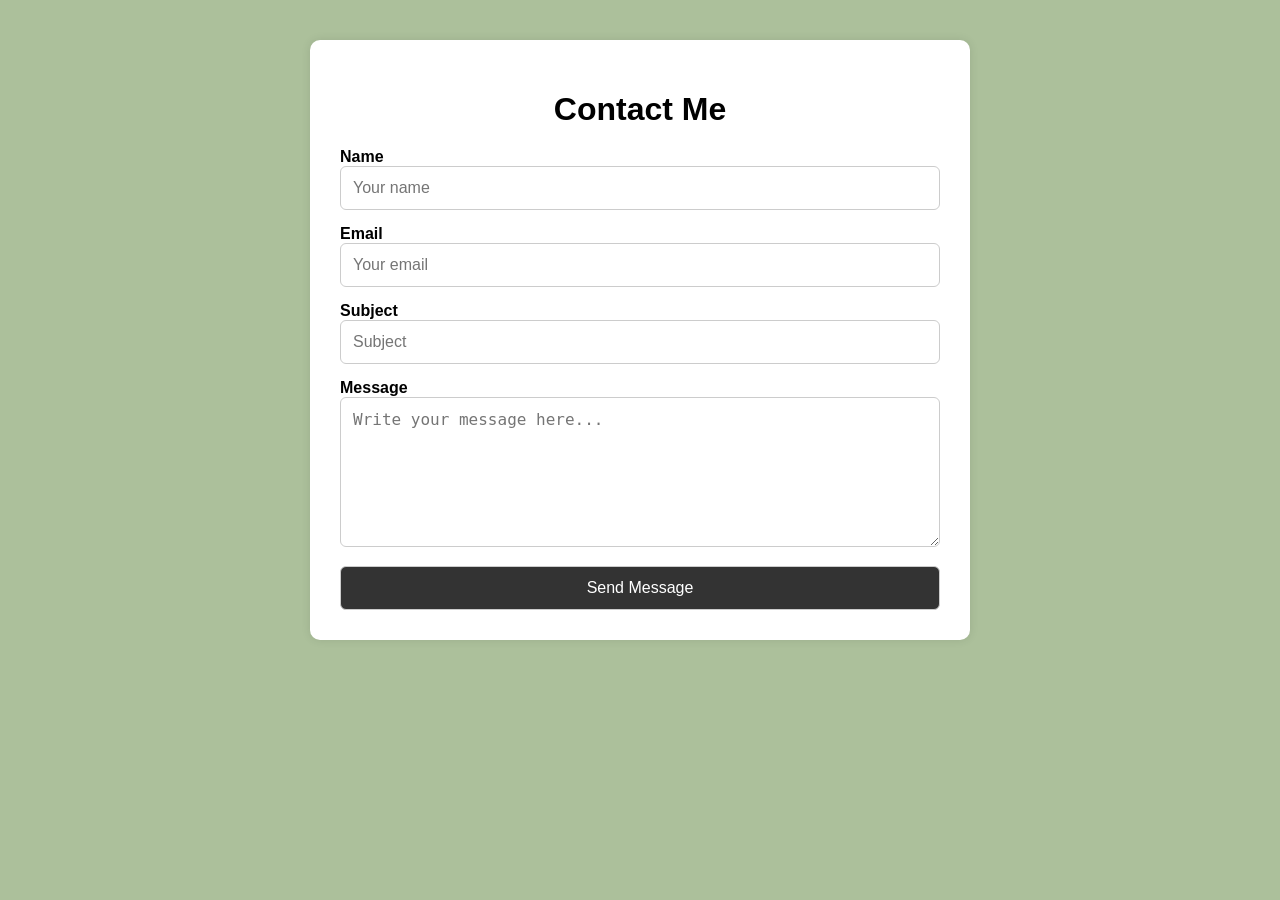
==== contact.html @ 75537875 "Adaugare form de contact" ====
<!DOCTYPE html>
<html lang="en">
<head>
    <meta charset="UTF-8">
    <meta name="viewport" content="width=device-width, initial-scale=1.0">
    <title>Contact Me</title>
    <style>
        body {
            font-family: Arial, sans-serif;
            background: #acc09b;
            margin: 0;
            padding: 40px 20px;
        }

        .container {
            max-width: 600px;
            margin: 0 auto;
            background: #fff;
            padding: 30px;
            border-radius: 10px;
            box-shadow: 0 0 10px rgba(0, 0, 0, 0.1);
        }

        h1 {
            text-align: center;
            margin-bottom: 20px;
        }

        form {
            display: flex;
            flex-direction: column;
            gap: 15px;
        }

        label {
            font-weight: bold;
        }

        input, textarea, button {
            width: 100%;
            padding: 12px;
            border: 1px solid #ccc;
            border-radius: 6px;
            font-size: 16px;
            box-sizing: border-box;
        }

        textarea {
            min-height: 150px;
            resize: vertical;
        }

        button {
            background: #333;
            color: #fff;
            cursor: pointer;
        }

        button:hover {
            background: #555;
        }
    </style>
</head>
<body>
    <div class="container">
        <h1>Contact Me</h1>
        <form id="contactForm">
            <div>
                <label for="name">Name</label>
                <input type="text" id="name" name="name" placeholder="Your name" required>
            </div>

            <div>
                <label for="email">Email</label>
                <input type="email" id="email" name="email" placeholder="Your email" required>
            </div>

            <div>
                <label for="subject">Subject</label>
                <input type="text" id="subject" name="subject" placeholder="Subject" required>
            </div>

            <div>
                <label for="message">Message</label>
                <textarea id="message" name="message" placeholder="Write your message here..." required></textarea>
            </div>

            <button type="submit">Send Message</button>
        </form>
    </div>
    <script src="D:\AN2 SEM2\PaginaPersonala\js\sendForm.js"></script>
</body>
</html>
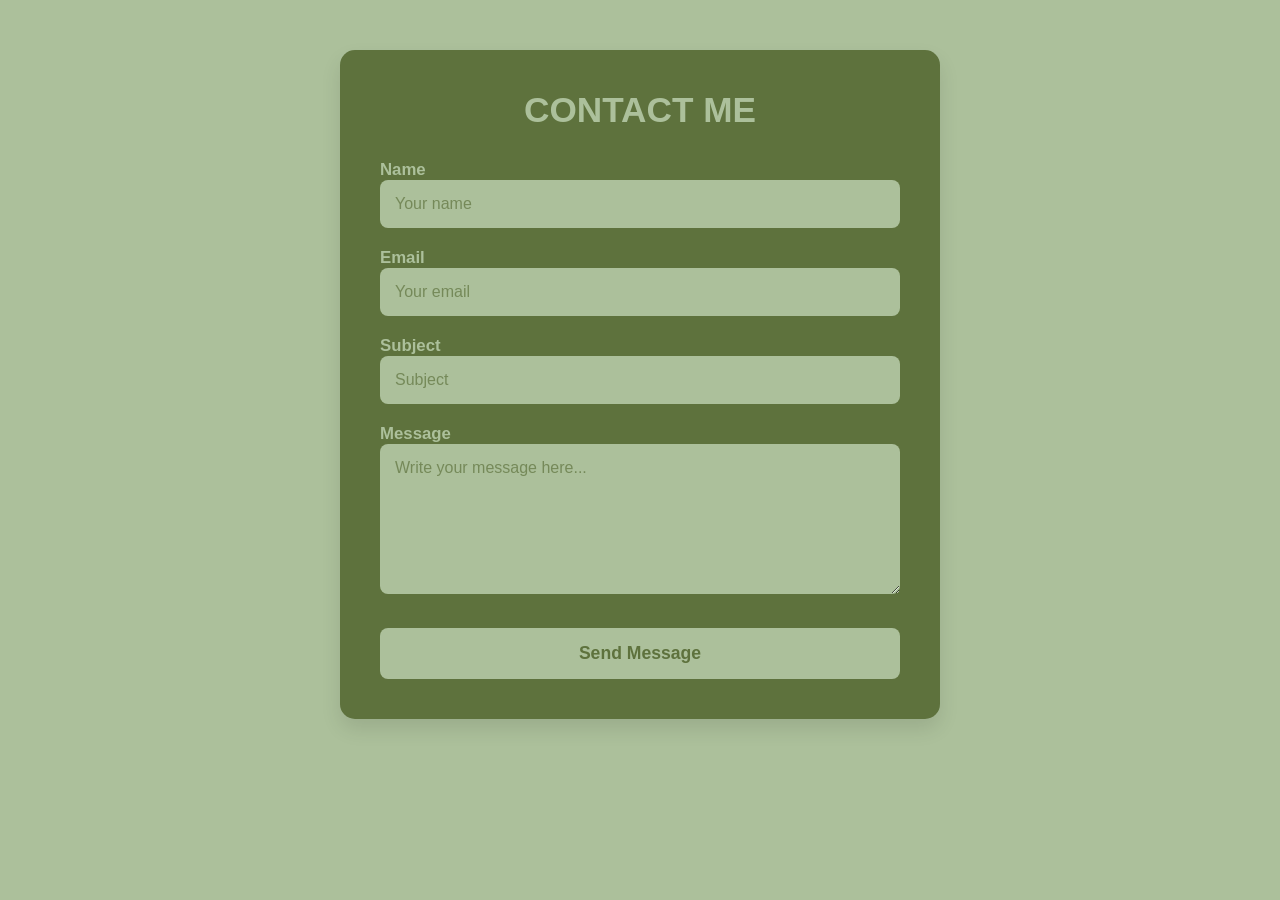
==== commit a397687e: "Modificare structura proiect" ====
--- a/contact.html
+++ b/contact.html
@@ -3,66 +3,11 @@
 <head>
     <meta charset="UTF-8">
     <meta name="viewport" content="width=device-width, initial-scale=1.0">
+    <link rel="stylesheet" href="css/style.css">
     <title>Contact Me</title>
-    <style>
-        body {
-            font-family: Arial, sans-serif;
-            background: #acc09b;
-            margin: 0;
-            padding: 40px 20px;
-        }
-
-        .container {
-            max-width: 600px;
-            margin: 0 auto;
-            background: #fff;
-            padding: 30px;
-            border-radius: 10px;
-            box-shadow: 0 0 10px rgba(0, 0, 0, 0.1);
-        }
-
-        h1 {
-            text-align: center;
-            margin-bottom: 20px;
-        }
-
-        form {
-            display: flex;
-            flex-direction: column;
-            gap: 15px;
-        }
-
-        label {
-            font-weight: bold;
-        }
-
-        input, textarea, button {
-            width: 100%;
-            padding: 12px;
-            border: 1px solid #ccc;
-            border-radius: 6px;
-            font-size: 16px;
-            box-sizing: border-box;
-        }
-
-        textarea {
-            min-height: 150px;
-            resize: vertical;
-        }
-
-        button {
-            background: #333;
-            color: #fff;
-            cursor: pointer;
-        }
-
-        button:hover {
-            background: #555;
-        }
-    </style>
 </head>
 <body>
-    <div class="container">
+    <div class="contact-container">
         <h1>Contact Me</h1>
         <form id="contactForm">
             <div>
@@ -88,6 +33,6 @@
             <button type="submit">Send Message</button>
         </form>
     </div>
-    <script src="D:\AN2 SEM2\PaginaPersonala\js\sendForm.js"></script>
+    <script src="js\script.js"></script>
 </body>
 </html>
--- a/css/style.css
+++ b/css/style.css
@@ -0,0 +1,600 @@
+/* =======================================
+   1. setari globale 
+   ======================================= */
+* {
+    margin: 0;
+    padding: 0;
+    box-sizing: border-box;
+    font-family: 'Segoe UI', Tahoma, Geneva, Verdana, sans-serif;
+}
+
+html {
+    scroll-behavior: smooth; /* MAGIA PENTRU SCROLL FLUID */
+}
+
+body {
+    background-color: #acc09b; 
+    color: #5e723d; 
+}
+
+/* =======================================
+   2. coloana 1 - siderbar
+   ======================================= */
+.sidebar {
+    width: 250px; 
+    height: 100vh; /* Ocupă tot ecranul pe înălțime */
+    position: fixed; /* ÎL BLOCHEAZĂ PE ECRAN */
+    top: 0;
+    left: 0;
+    background-color: #5e723d; 
+    color: #acc09b; 
+    padding: 40px 30px;
+    display: flex;
+    flex-direction: column;
+    justify-content: space-between;
+    z-index: 100; /* Asigură că stă mereu deasupra conținutului */
+}
+
+/* Buton și Meniu Sidebar */
+.menu-icon {
+    background: transparent;
+    border: none;
+    cursor: pointer;
+    padding: 10px 0;
+    align-self: flex-start;
+    outline: none;
+}
+.menu-icon .line {
+    height: 2px;
+    width: 30px;
+    background-color: #acc09b;
+    margin-bottom: 6px;
+}
+.menu-icon .short {
+    width: 20px; 
+}
+
+.sidebar-nav {
+    display: none; /* Ascuns implicit, va fi afișat la click pe buton */
+    margin-top: 30px;
+    flex-grow: 1; 
+}
+.sidebar-nav.show {
+    display: block;
+}
+.sidebar-nav ul {
+    list-style: none;
+    display: flex;
+    flex-direction: column;
+    gap: 20px;
+}
+.sidebar-nav a {
+    color: #acc09b;
+    text-decoration: none;
+    font-size: 1.5rem; 
+    font-weight: 800;
+    letter-spacing: 1px;
+    transition: opacity 0.3s ease;
+    display: inline-block;
+}
+.sidebar-nav a:hover {
+    opacity: 0.6;
+}
+
+/* Date Contact */
+.contact-info {
+    display: flex;
+    flex-direction: column;
+    gap: 25px;
+    margin-top: auto; 
+}
+.info-block {
+    display: flex;
+    flex-direction: column;
+    gap: 5px;
+}
+.label {
+    font-size: 0.7rem;
+    letter-spacing: 2px;
+    opacity: 0.7;
+}
+.value {
+    font-size: 0.95rem;
+    font-weight: 500;
+}
+
+/* =======================================
+    2. pagina Home
+   ======================================= */
+.main-content {
+    margin-left: 250px; /* Împinge tot conținutul la dreapta ca să nu intre sub sidebar-ul fixat */
+}
+
+.hero-section {
+    display: flex;
+    min-height: 100vh; /* Ocupă exact un ecran întreg */
+}
+
+.content {
+    flex: 1; 
+    display: flex;
+    align-items: center;
+    padding: 0 8%;
+    background-color: #acc09b;
+}
+
+.content-inner {
+    max-width: 500px;
+}
+
+.greeting {
+    font-size: 1.2rem;
+    margin-bottom: 10px;
+}
+
+.huge-name {
+    font-size: 5rem;
+    line-height: 0.9;
+    font-weight: 800;
+    text-transform: uppercase;
+    margin-bottom: 30px;
+    color: #5e723d;
+}
+
+.bio {
+    font-size: 1rem;
+    line-height: 1.8;
+    margin-bottom: 50px;
+    opacity: 0.9;
+}
+
+.social-links {
+    display: flex;
+    gap: 30px;
+}
+
+.social-links a {
+    text-decoration: none;
+    color: #5e723d;
+    font-size: 0.85rem;
+    letter-spacing: 2px;
+    font-weight: bold;
+    transition: opacity 0.3s;
+}
+
+.social-links a:hover {
+    opacity: 0.6;
+}
+
+.hero-image {
+    width: 45%; 
+    background-image: url('../informatii/poza_eu.jpeg'); 
+    background-size: cover;
+    background-position: center;
+}
+
+/* =================================================================
+    3. setari generale pt. cele doua sectiuni (About me si Projects)
+   ================================================================= */
+.other-section {
+    min-height: 100vh; 
+    padding: 100px 8%; 
+    border-top: 2px solid rgba(94, 114, 61, 0.2); 
+    display: flex;
+    flex-direction: column;
+}
+
+.section-title {
+    font-size: 2.5rem;
+    margin-bottom: 40px;
+    text-transform: uppercase;
+}
+
+/* =======================================
+    3.1 About me
+   ======================================= */
+
+.about-grid {
+    display: grid;
+    grid-template-columns: 1fr 1fr; 
+    gap: 60px;
+    margin-top: 20px;
+}
+
+.column-subtitle {
+    font-size: 1.8rem;
+    color: #5e723d;
+    margin-bottom: 25px;
+    border-bottom: 2px solid rgba(94, 114, 61, 0.2);
+    padding-bottom: 10px;
+}
+
+/* Structura axei timpului */
+.timeline {
+    border-left: 3px solid #5e723d; 
+    padding-left: 25px;
+    margin-left: 10px;
+}
+
+.timeline-item {
+    position: relative;
+    margin-bottom: 35px;
+}
+
+.timeline-item:last-child {
+    margin-bottom: 0;
+}
+
+/* Bulinele de pe axa timpului */
+.timeline-dot {
+    position: absolute;
+    left: -33px; 
+    top: 5px;
+    width: 14px;
+    height: 14px;
+    background-color: #acc09b; 
+    border: 3px solid #5e723d; 
+    border-radius: 50%;
+}
+
+.timeline-title {
+    font-size: 1.2rem;
+    font-weight: 700;
+    color: #5e723d;
+    margin-bottom: 5px;
+}
+
+.timeline-date {
+    font-size: 0.9rem;
+    font-weight: bold;
+    opacity: 0.7;
+    margin-bottom: 10px;
+}
+
+.timeline-list {
+    list-style-type: disc;
+    padding-left: 20px;
+    opacity: 0.9;
+    font-size: 0.95rem;
+    line-height: 1.6;
+}
+
+.timeline-list li {
+    margin-bottom: 5px;
+}
+
+/* Secțiunea de Abilități Tehnice (Tag-uri) */
+.skills-block {
+    margin-bottom: 25px;
+}
+
+.skills-label {
+    font-weight: bold;
+    margin-bottom: 10px;
+    font-size: 1.05rem;
+}
+
+.tags {
+    display: flex;
+    flex-wrap: wrap;
+    gap: 10px;
+}
+
+.tags span {
+    background-color: #5e723d; 
+    color: #acc09b; 
+    padding: 6px 16px;
+    border-radius: 20px;
+    font-size: 0.9rem;
+    font-weight: 600;
+    box-shadow: 0 4px 6px rgba(0,0,0,0.1);
+    transition: transform 0.2s ease;
+}
+
+.tags span:hover {
+    transform: translateY(-3px); 
+}
+
+/* =======================================
+    3.2 Projects
+   ======================================= */
+
+.projects-controls {
+    margin-bottom: 40px;
+}
+
+#search-input {
+    width: 100%;
+    max-width: 400px;
+    padding: 12px 20px;
+    border: 2px solid #5e723d;
+    border-radius: 25px;
+    background-color: transparent;
+    color: #5e723d;
+    font-size: 1rem;
+    outline: none;
+    transition: box-shadow 0.3s;
+}
+
+#search-input::placeholder {
+    color: rgba(94, 114, 61, 0.6);
+}
+
+#search-input:focus {
+    box-shadow: 0 0 10px rgba(94, 114, 61, 0.3);
+}
+
+/* Spinner pentru Loading */
+.spinner {
+    width: 50px;
+    height: 50px;
+    border: 5px solid rgba(94, 114, 61, 0.3);
+    border-top-color: #5e723d;
+    border-radius: 50%;
+    animation: spin 1s linear infinite;
+    margin: 50px auto;
+}
+
+@keyframes spin {
+    to { transform: rotate(360deg); }
+}
+
+.error-msg {
+    color: #d9534f;
+    font-size: 1.2rem;
+    font-weight: bold;
+    margin: 20px 0;
+}
+
+/* Grila de carduri */
+.projects-grid {
+    display: grid;
+    grid-template-columns: repeat(auto-fill, minmax(290px, 1fr));
+    gap: 30px;
+}
+
+/* DESIGN CARD STATIC */
+.project-card {
+    background-color: #5e723d; 
+    color: #acc09b; 
+    border-radius: 15px;
+    padding: 25px;
+    display: flex;
+    flex-direction: column;
+    justify-content: space-between;
+    min-height: 280px; 
+    box-shadow: 0 10px 20px rgba(0,0,0,0.05);
+    transition: transform 0.3s ease, box-shadow 0.3s ease;
+}
+
+.project-card:hover {
+    transform: translateY(-6px);
+    box-shadow: 0 15px 30px rgba(0,0,0,0.15);
+}
+
+.project-card-header {
+    display: flex;
+    justify-content: space-between;
+    align-items: flex-start;
+    gap: 15px;
+    margin-bottom: 15px;
+}
+
+.project-title {
+    font-size: 1.25rem;
+    font-weight: 700;
+    text-align: left;
+    word-break: break-word;
+}
+
+.project-lang {
+    font-size: 0.8rem;
+    font-weight: bold;
+    padding: 4px 10px;
+    background-color: #acc09b; 
+    color: #5e723d; 
+    border-radius: 12px;
+    white-space: nowrap;
+}
+
+.project-desc {
+    font-size: 0.95rem;
+    line-height: 1.5;
+    text-align: left;
+    opacity: 0.9;
+    flex-grow: 1; 
+    margin-bottom: 20px;
+    max-height: 110px;
+    overflow-y: auto; 
+}
+
+.project-card-footer {
+    display: flex;
+    justify-content: space-between;
+    align-items: center;
+    border-top: 1px solid rgba(172, 192, 155, 0.2); 
+    padding-top: 15px;
+}
+
+.project-stats {
+    display: flex;
+    gap: 12px;
+    font-weight: bold;
+    font-size: 0.9rem;
+}
+
+.btn-source {
+    background-color: #acc09b; 
+    color: #5e723d; 
+    padding: 8px 18px;
+    text-decoration: none;
+    border-radius: 20px;
+    font-weight: bold;
+    font-size: 0.9rem;
+    transition: background-color 0.2s, transform 0.2s;
+}
+
+.btn-source:hover {
+    transform: scale(1.05);
+    background-color: #bdcfad; 
+}
+
+/* =======================================
+    4. Formular Contact
+   ======================================= */
+.contact-container {
+    max-width: 600px;
+    margin: 50px auto;
+    background: #5e723d; /* Integrat în tema site-ului */
+    color: #acc09b;
+    padding: 40px;
+    border-radius: 15px;
+    box-shadow: 0 10px 20px rgba(0, 0, 0, 0.1);
+}
+
+.contact-container h1 {
+    text-align: center;
+    margin-bottom: 30px;
+    font-size: 2.2rem;
+    text-transform: uppercase;
+}
+
+#contactForm {
+    display: flex;
+    flex-direction: column;
+    gap: 20px;
+}
+
+#contactForm label {
+    font-weight: bold;
+    font-size: 1.05rem;
+}
+
+#contactForm input, 
+#contactForm textarea {
+    width: 100%;
+    padding: 15px;
+    border: none;
+    border-radius: 8px;
+    font-size: 16px;
+    background-color: #acc09b;
+    color: #5e723d;
+    box-sizing: border-box;
+    outline: none;
+    transition: box-shadow 0.3s;
+}
+
+#contactForm input::placeholder,
+#contactForm textarea::placeholder {
+    color: rgba(94, 114, 61, 0.7);
+}
+
+#contactForm input:focus, 
+#contactForm textarea:focus {
+    box-shadow: 0 0 10px rgba(172, 192, 155, 0.5);
+}
+
+#contactForm textarea {
+    min-height: 150px;
+    resize: vertical;
+}
+
+#contactForm button {
+    background: #acc09b;
+    color: #5e723d;
+    cursor: pointer;
+    font-weight: bold;
+    padding: 15px;
+    border: none;
+    border-radius: 8px;
+    font-size: 1.1rem;
+    transition: transform 0.2s, background-color 0.2s;
+    margin-top: 10px;
+}
+
+#contactForm button:hover {
+    background: #bdcfad;
+    transform: translateY(-2px);
+}
+
+/* =======================================
+    5. responsivitate pentru ecrane mici
+   ======================================= */
+@media (max-width: 992px) {
+    .sidebar {
+        width: 100%;
+        height: 90px; 
+        position: fixed; 
+        top: 0;
+        left: 0;
+        flex-direction: row;
+        align-items: flex-start; 
+        padding: 35px 30px; 
+        z-index: 999; 
+    }
+    
+    .hero-image, .contact-info {
+        display: none;
+    }
+
+    .main-content {
+        margin-left: 0; 
+        padding-top: 90px; 
+    }
+
+    .hero-section {
+        min-height: calc(100vh - 90px);
+        padding: 40px 0;
+    }
+
+    .content {
+        padding: 0 5%;
+    }
+
+    .huge-name {
+        font-size: 3.5rem;
+    }
+
+    .social-links{
+        justify-content: center;
+        flex-wrap: wrap;
+    }
+
+    .sidebar-nav {
+        display: none; 
+        position: fixed;
+        top: 0;
+        left: 0;
+        width: 100vw;
+        height: 100vh;
+        background-color: #5e723d; 
+        z-index: 998; 
+        margin-top: 0;
+        padding-top: 130px; 
+        padding-left: 10%;
+    }
+    
+    .sidebar-nav.show {
+        display: flex;
+        flex-direction: column;
+    }
+    
+    .sidebar-nav ul {
+        gap: 30px; 
+    }
+
+    .menu-icon {
+        z-index: 1000; 
+        position: relative;
+    }
+
+    .about-grid {
+        grid-template-columns: 1fr;
+        gap: 40px;
+    }
+    
+    .contact-container {
+        padding: 25px;
+        margin: 30px 15px;
+    }
+}
